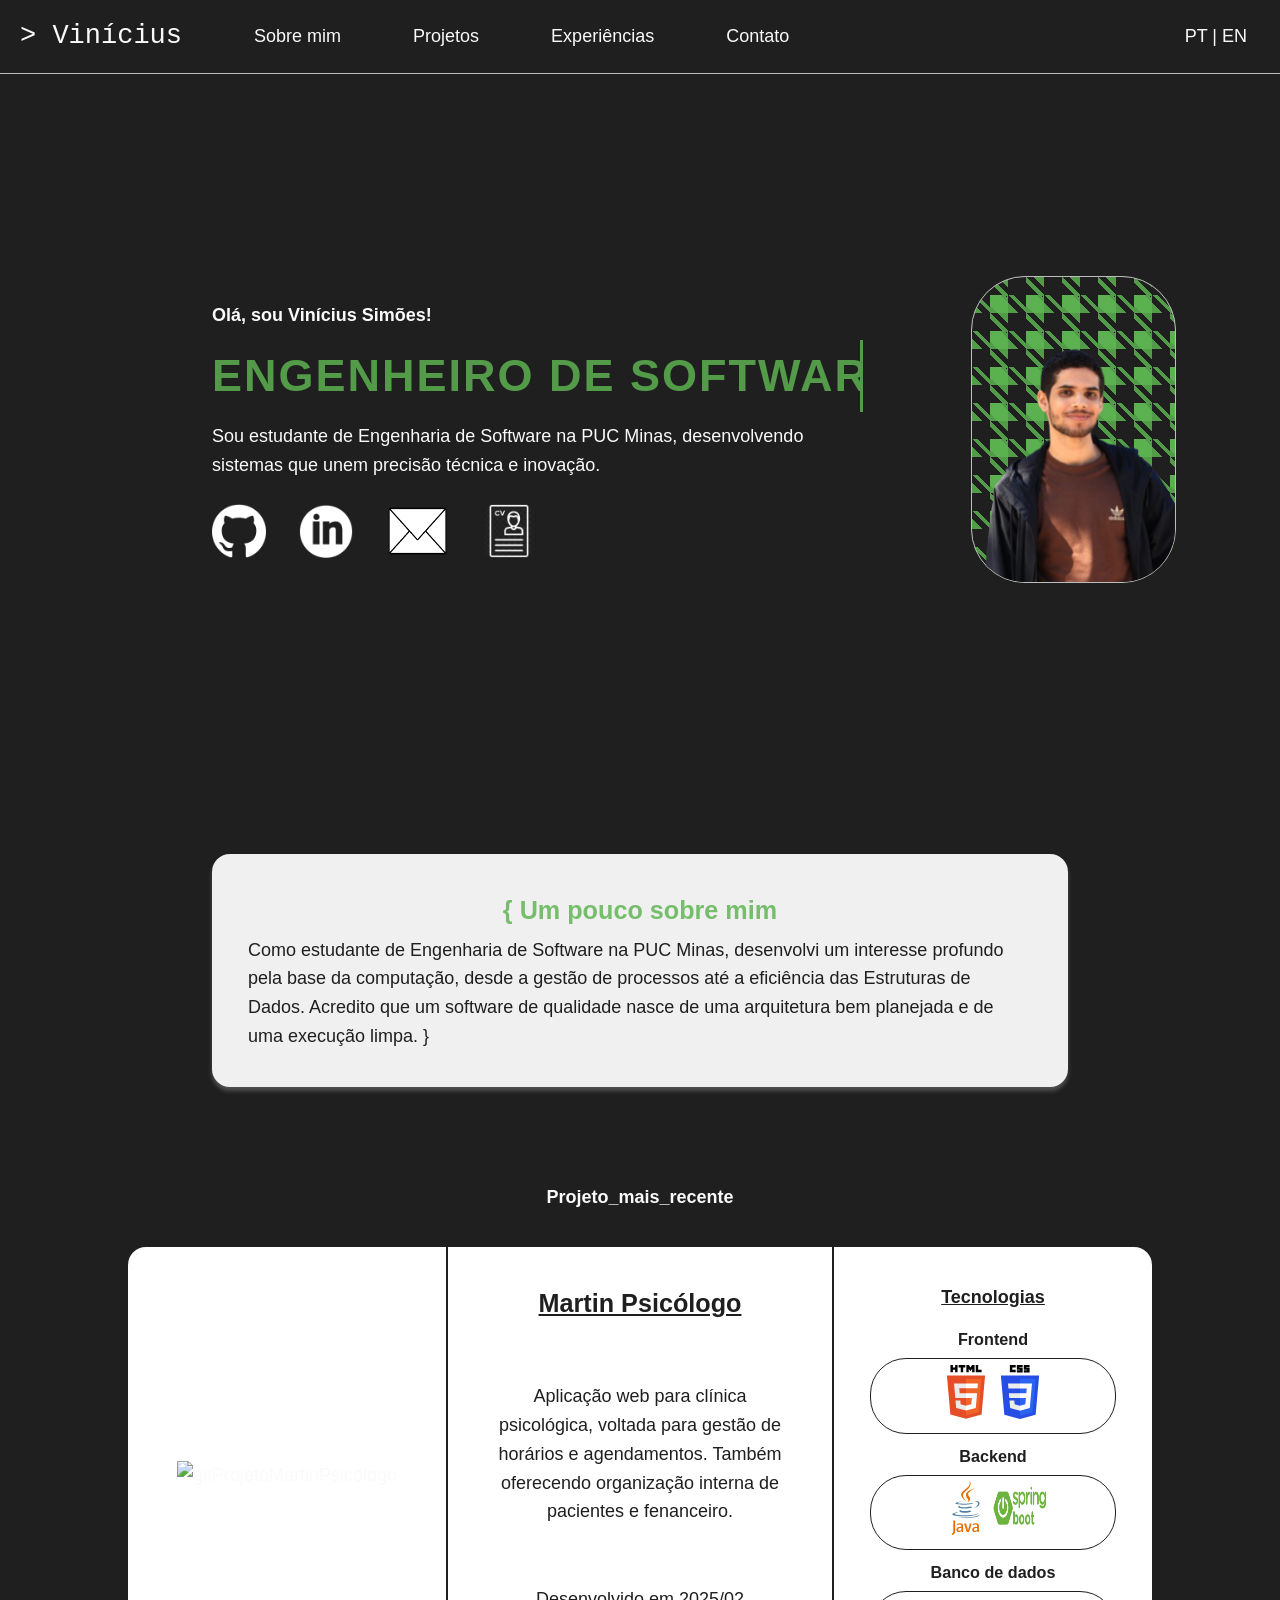
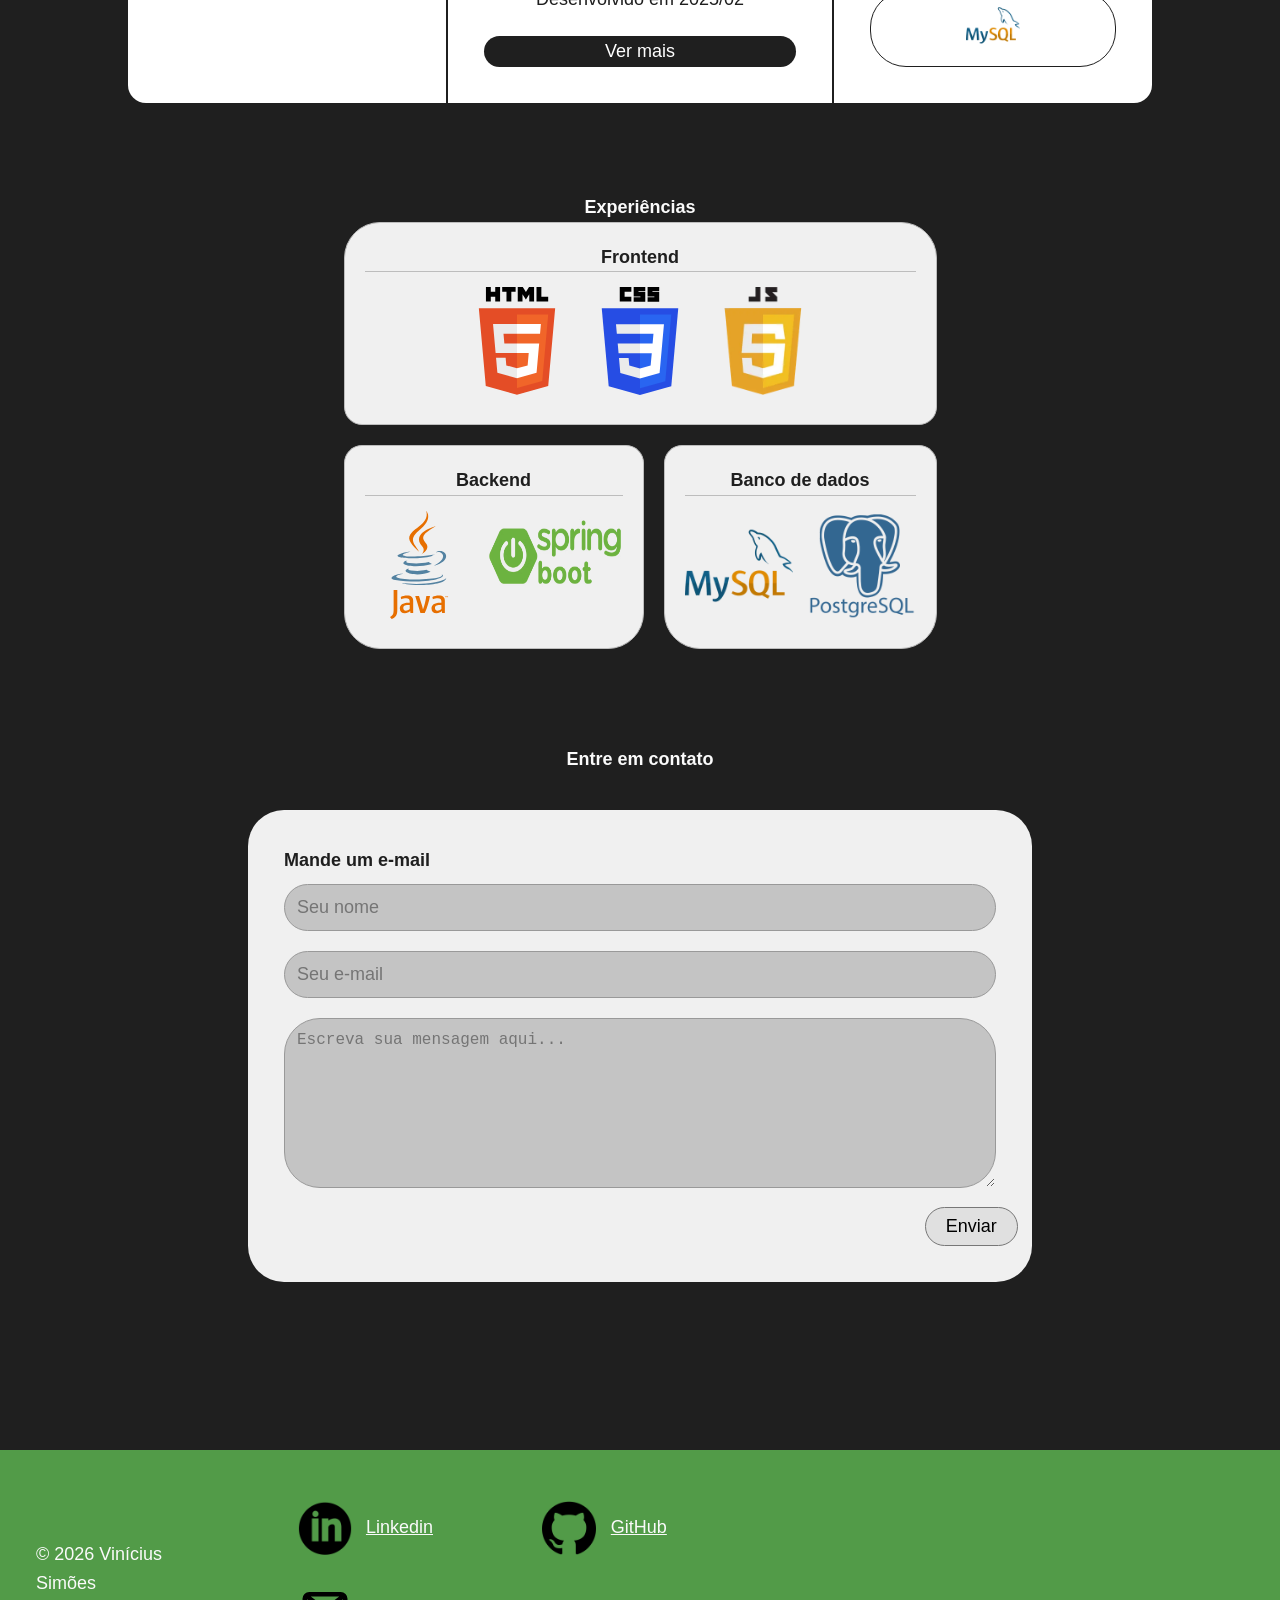
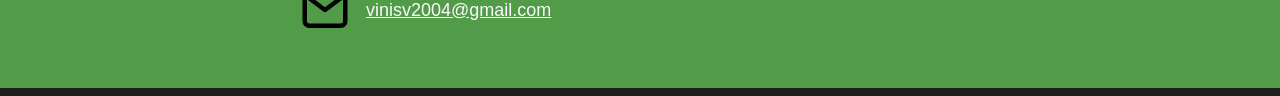
==== index.html @ 2724fe8c "Update and rename src/index.html to index.html" ====
<!DOCTYPE html>
<html lang="pt-BR">

    <head>
        <meta charset="UTF-8">
        <meta name="viewport" content="width=device-width, initial-scale=1.0">
        <title> "Vinícus Simões | Portifólio" </title>
        <link rel="stylesheet" href="src/style.css">
    </head>

    <body>

        <!--  Navbar  -->
        <header>
            <nav>
                <div class="half-background"></div>
                <ul class="menu">
                    <a class="logo" href="#inicio"> > Vinícius </a>

                    <li><a href="#sobre" class="lang-br">Sobre mim</a></li>
                    <li><a href="#sobre" class="lang-eng">About me</a></li>
                    <li><a href="#projetos" class="lang-br">Projetos</a></li>
                    <li><a href="#projetos" class="lang-eng">Projects</a></li>
                    <li><a href="#experiencias" class="lang-br">Experiências</a></li>
                    <li><a href="#experiencias" class="lang-eng">Experiences</a></li>
                    <li><a href="#contato" class="lang-br">Contato</a></li>
                    <li><a href="#contato" class="lang-eng">Contact</a></li>

                    <button class="toggle-lang" onclick="toggleLang()"> PT | EN </button>
                </ul>
            </nav>
        </header>

        <main>
        
            <!-- Inicio -->
            <section id="inicio" class="hero container">

                <div class="hero-content">
                    <h3 class="lang-br">Olá, sou Vinícius Simões!</h3>
                    <h3 class="lang-eng">Hello, I'm Vinícius Simões!</h3>
                    <h1 class="lang-br">ENGENHEIRO DE SOFTWARE</h1>
                    <h1 class="lang-eng">SOFTWARE ENGINEER</h1>
                    <p class="lang-br">Sou estudante de Engenharia de Software na PUC Minas, desenvolvendo sistemas que unem precisão técnica e inovação.</p>
                    <p class="lang-eng">I'm a Software Engineering student at PUC Minas, developing systems that combine technical precision and innovation.</p>
                    <div class="social-icons">
                        <div class="box-icon"> <a href="https://github.com/ViniSimoesV"> <img src="../assets/imgs/githubW.png" alt="icon-github">     </a> </div>
                        <div class="box-icon"> <a href="https://www.linkedin.com/feed/"> <img src="../assets/imgs/linkedinW.png" alt="icon-linkedin"> </a> </div>
                        <div class="box-icon-email"> <a href="#contato">                       <img src="../assets/imgs/emailW.png" alt="icon-email">       </a> </div>
                        <div class="box-icon"> <a href="../assets/curriculo-2025-1.pdf" download="../assets/curriculo-2025-1.pdf"> <img src="../assets/imgs/cv-iconW.png" alt="icon-cv"> </a> </div>
                    </div>
                </div>

                <div class="hero-image">
                    <div class="fotoDirHero"> 
                        <img src="../assets/imgs/fotoViniDir.png" alt="fotoPerfilDir">
                    </div>
                </div>

            </section>

            <!-- Sobre mim -->
            <section id="sobre" class="about container">
                <div class="about-card">
                    <h2 class="lang-br">{ Um pouco sobre mim </h2>
                    <h2 class="lang-eng">{ A little about me </h2>
                    <p class="lang-br">Como estudante de Engenharia de Software na PUC Minas, desenvolvi um interesse profundo pela base da computação, desde a gestão de processos até a eficiência das Estruturas de Dados. Acredito que um software de qualidade nasce de uma arquitetura bem planejada e de uma execução limpa. }</p>
                    <p class="lang-eng">As a Software Engineering student at PUC Minas, I've developed a deep interest in the foundations of computing, from process management to data structure efficiency. I believe that high-quality software is born from well-planned architecture and clean execution. }</p>
                </div>
            </section>

            <!-- Projetos -->
            <section id="projetos" class="projetos-container">
                <h2 class="lang-br">Projeto_mais_recente</h2>
                <h2 class="lang-eng">Most_Recent_Project</h2>

                <!-- Projeto 1 -->
                <article class="projeto-card">
                    <div class="projeto-image"> <img src="../assets/imgs/TI3.gif" alt="gifProjetoMartinPsicologo"></div>
                    <div class="projeto-info">
                        <h3 class="lang-br"> Martin Psicólogo </h3>
                        <h3 class="lang-eng"> Martin Psychologist Clinic </h3>
                        <p class="lang-br"> Aplicação web para clínica psicológica, voltada para gestão de horários e agendamentos. Também oferecendo organização interna de pacientes e fenanceiro.</p>
                        <p class="lang-eng"> Web application for a psychologist clinic, focused on managing schedules and appointments. Also offering internal patient organization and billing.</p>
                        <span class="lang-br">Desenvolvido em 2025/02</span>
                        <span class="lang-eng">Developed in 2025/02</span>
                        <button class="lang-br"> <a href="https://github.com/ViniSimoesV/Trabalho-Interdisciplinar-Martin-Psic-logo"> Ver mais </a> </button>
                        <button class="lang-eng"> <a href="https://github.com/ViniSimoesV/Trabalho-Interdisciplinar-Martin-Psic-logo"> See more </a> </button>
                    </div>
                    <div class="projeto-tags">
                        <h4 class="lang-br"> Tecnologias </h4>
                        <h4 class="lang-eng"> Technologies </h4>
                        <p> Frontend </p>
                        <div class="tec-icon"> 
                            <div class="mini-icon"> <img src="../assets/imgs/html-icon.svg" alt="html-icon"></div> 
                            <div class="mini-icon"> <img src="../assets/imgs/css-icon.svg" alt="css-icon"></div>
                        </div>
                        <p> Backend </p>
                        <div class="tec-icon"> 
                            <div class="mini-icon"> <img src="../assets/imgs/java-icon.svg" alt="java-icon"></div> 
                            <div class="mini-icon"> <img src="../assets/imgs/spring-icon.avif" alt="springBoot-icon"></div>
                        </div>
                        <p class="lang-br"> Banco de dados </p>
                        <p class="lang-eng"> Database </p>
                        <div class="tec-icon"> 
                            <div class="mini-icon"> <img src="../assets/imgs/mySQL-icon.webp" alt="mySQL-icon"></div>
                        </div>
                    </div>
                </article>

                <!-- Projeto 2 
                <article class="projeto-card">
                    <div class="projeto-image"> </div>
                    <div class="projeto-info">
                        <h3 class="lang-br"> Nome do projeto 2 </h3>
                        <h3 class="lang-eng"> Project name 2 </h3>
                        <p class="lang-br"> Descrição do projeto 2</p>
                        <p class="lang-eng"> Project description 2</p>
                        <span class="lang-br">Desenvolvido em 2025/02</span>
                        <span class="lang-eng">Developed in 2025/02</span>
                        <button class="lang-br"> Ver mais </button>
                        <button class="lang-eng"> See more </button>
                    </div>
                    <div class="projeto-tags">
                        <h4 class="lang-br"> Tecnologias </h4>
                        <h4 class="lang-eng"> Technologies </h4>
                        <p> Frontend </p>
                        <div class="tec-icon"> 
                            <div class="mini-icon"></div> 
                            <div class="mini-icon"></div>
                        </div>
                        <p> Backend </p>
                        <div class="tec-icon"> 
                            <div class="mini-icon"></div> 
                            <div class="mini-icon"></div>
                        </div>
                        <p class="lang-br"> Banco de dados </p>
                        <p class="lang-eng"> Database </p>
                        <div class="tec-icon"> 
                            <div class="mini-icon"></div>
                        </div>
                    </div>
                </article>
            </section>
            -->

            <!-- Experiências -->
            <section id="experiencias" class="experiencias-container">
                <h2 class="lang-br">Experiências</h2>
                <h2 class="lang-eng">Experiences</h2>
                <div class="experiencia-grid">

                    <!-- Experiência 1 -->
                    <div class="experiencia-categoria">
                        <h3> Frontend </h3>
                        <div class="tec-list">
                            <div class="tec-item"><img src="../assets/imgs/html-icon.svg" alt="HTML-icon"> </div>
                            <div class="tec-item"><img src="../assets/imgs/css-icon.svg" alt="CSS-icon"> </div>
                            <div class="tec-item"><img src="../assets/imgs/js-icon.webp" alt="JavaScript-icon"> </div>
                        </div>
                    </div>

                    <!-- Experiência 2 -->
                    <div class="experiencia-categoria">
                        <h3> Backend </h3>
                        <div class="tec-list">
                            <div class="tec-item"> <img src="../assets/imgs/java-icon.svg" alt="Java-icon"></div>
                            <div class="tec-item" id="spring"> <img src="../assets/imgs/spring-icon.avif" alt="Spring-icon"></div>
                        </div>
                    </div>

                    <!-- Experiência 3 -->
                     <div class="experiencia-categoria">
                        <h3 class="lang-br"> Banco de dados </h3>
                        <h3 class="lang-eng"> Database </h3>
                        <div class="tec-list">
                            <div class="tec-item"> <img src="../assets/imgs/mySQL-icon.webp" alt="mySQL-icon"></div>
                            <div class="tec-item"> <img src="../assets/imgs/postgresql-icon.png" alt="PostgreSQL-icon"></div>
                        </div>
                    </div>
                </div>
            </section>

            <!-- Contato-->
            <section id="contato" class="contact container">
                <h2 class="lang-br">Entre em contato</h2>
                <h2 class="lang-eng">Contact me</h2>

                <form class="email-form" action="https://formsubmit.co/vinisv2004@gmail.com" method="POST">
                    <h3 class="lang-br">Mande um e-mail</h3>
                    <h3 class="lang-eng">Send me an email</h3>

                    <input type="text" name="name" id="form-name" placeholder="Seu nome" required>
                    <input type="email" name="email" id="form-email" placeholder="Seu e-mail" required>
                    <textarea name="message" id="form-message" placeholder="Escreva sua mensagem aqui..." rows="8" required></textarea>

                    <button type="submit" class="lang-br">Enviar</button>
                    <button type="submit" class="lang-eng">Submit</button>
                </form>
            </section>
        </main>

        <!-- Rodapé -->
        <footer>
        <div class="container footer-content">
            <p>© 2026 Vinícius Simões</p>
            <div class="footer-links">
                <span> <a href="https://www.linkedin.com/feed/"> <img src="../assets/imgs/linkedin.png" alt="icon-linkedin">Linkedin</a></span> 
                <span><a href="https://github.com/ViniSimoesV"> <img src="../assets/imgs/github.png" alt="icon-github">GitHub</a></span> 
                <span> <a href="mailto:vinisv2004@gmail.com"> <img src="../assets/imgs/email.svg" alt="icon-email">vinisv2004@gmail.com</a></span>
            </div>
        </div>
    </footer>
        
    </body>

    <!-- Script -->
    <script src="src/script.js"></script>

</html>
---- src/style.css ----
:root {
    --bg-color: #1f1f1f;
    --card-bg: #f0f0f0;
    --text-primary: #fafafa;
    --border-color: #bdbdbd;
    --destaque-color: rgba(93, 180, 81, 0.836);
    --font-main: 'Segoe UI', Roboto, Helvetica, Arial, sans-serif;
}

/* Reset e Configurações Globais */
* {
    margin: 0;
    padding: 0;
    box-sizing: border-box;
    font-size: large;
}

html {
    scroll-behavior: smooth;
}

body {
    background-color: var(--bg-color);
    color: var(--text-primary);
    font-family: var(--font-main);
    line-height: 1.6;
}

.container {
    max-width: 70%;
    margin: 0 auto;
    padding: 60px 20px;
}

/* --- Navegação --- */
header {
    background: var(--bg-color);
    position: sticky;
    top: 0;
    z-index: 1000;
    border-bottom: 1px solid #bbb;
}

nav {
    display: flex;
    justify-content: flex;
    margin-left: 20px;
    padding: 15px 0;
}

.menu {
    display: flex;
    list-style: none;
    align-items: center;
    justify-content: left;
    gap: 2rem;
    width: 100%;
}

.menu a {
    text-decoration: none;
    color: var(--text-primary);
    font-weight: 500;
    transition: 0.3s;
}

.menu a:hover {
    opacity: 0.7;
}

.logo {
    font-weight: bold;
    font-size: 1.5rem;
    font-family: JetBrains Mono, monospace;
    margin-right: 2rem;
    cursor: default;
}

/* --- Tradução --- */

.toggle-lang {
    margin-left: auto;
    padding: 8px 15px;
    background: transparent;
    border: transparent;
    cursor: pointer;
    margin-right: 1rem;
    color: #fafafa ;
}

.lang-eng { display: none; }

body.en-active .lang-br { 
    display: none !important; 
}

body.en-active .lang-eng { 
    display: revert !important; 
}



/* --- Seção Início (Hero) --- */
.hero {
    display: grid;
    grid-template-columns: 1.2fr 1fr;
    justify-content: center;
    align-items: center;
    min-height: 80vh;
}

.hero-content h1 {
    font-size: 2.5rem;
    margin: 10px 0;
    letter-spacing: 2px;
    color: var(--destaque-color);

    border-right: 0.2rem solid;
    width: 26ch;
    white-space: nowrap;
    overflow: hidden;
    animation: typing 2s steps(26), blinking 0.5s infinite step-end alternate;
}

.social-icons {
    display: flex;
    gap: 15px;
    margin-top: 25px;
}

.box-icon img { width: 3rem; height: 3rem; margin-right: 1rem; }
.box-icon img:hover {
    transform: scale(1.3);
    transition: 0.6s;
}

.box-icon-email img { width: 3.5rem; height: 3rem; margin-right: 1rem; }
.box-icon-email img:hover {
    transform: scale(1.3);
    transition: 0.6s;
}


.hero-image img {
    margin-left: 6rem;
    width: 100%;
    max-width: 20rem;
    border-radius: 3rem;
    border: 0.1rem solid var(--border-color);
    background:
    linear-gradient(-45deg, var(--destaque-color) 25%, transparent 25%, transparent 75%, var(--bg-color) 75%, var(--bg-color)) 0 0,
    linear-gradient(-45deg, var(--bg-color) 25%, transparent 25%, transparent 75%, var(--destaque-color) 75%, var(--destaque-color)) 1em 1em,
    linear-gradient(45deg, var(--bg-color) 17%, transparent 17%, transparent 25%, var(--bg-color) 25%, var(--bg-color) 36%, transparent 36%, transparent 64%, var(--bg-color) 64%, var(--bg-color) 75%, transparent 75%, transparent 83%, var(--bg-color) 83%) 1em 1em;
    background-color: var(--destaque-color);
    background-size: 2em 2em;
}

@keyframes typing {
    from { width: 0; }
}

@keyframes blinking {
    50% { border-color: transparent; }
}




/* --- Sobre Mim --- */
.about-card h2 { font-size: 1.4rem; text-align: center; margin-bottom: 5px; color: var(--destaque-color);}

.about-card {
    color: var(--bg-color);
    background: var(--card-bg);
    padding: 2rem;
    border-radius: 1rem;
    text-align: left;
    font-size: larger;
    box-shadow: #77777791 0px 4px 4px;
    width: 100%;
}

.about-card:hover {
    box-shadow: var(--destaque-color) 0rem 0rem 3rem;
    border-radius: 1rem;
    transition: 0.5s;
}




/* --- Projetos --- */

section#projetos{
    margin-top: 2rem;
    margin-bottom: 4rem;
}
/* Container Geral de Projetos */
.projetos-container {
    display: flex;
    flex-direction: column;
    align-items: center;
    gap: 2rem;
}

/* O Box do Projeto */
.projeto-card {
    display: grid;
    /* Coluna 1: Imagem | Coluna 2: Info | Coluna 3: Tags */
    grid-template-columns: 1fr 1.2fr 1fr;
    border-radius: 1rem;
    background-color: #ffffff;
    overflow: hidden;
    min-height: 70%;
    width: 80%;
    margin-bottom: 3rem;
}

.projeto-card:hover {
    box-shadow: var(--destaque-color) 0rem 0rem 3rem;
    
    transition: 0.5s;
}

/* Coluna 1: Espaço da Imagem */
.projeto-image {
    border-right: 0.15rem solid var(--bg-color);
    position: relative;
    display: flex;
    align-items: center;
    justify-content: center;
}

/* Coluna 2: Informações Centrais */
.projeto-info {
    padding: 2rem;
    display: flex;
    flex-direction: column;
    justify-content: space-between;
    text-align: center;
    position: relative;
    color: var(--bg-color);
}

.projeto-info h3 {
    text-decoration: underline;
    font-size: 1.4rem;
    color: var(--bg-color);
}

.projeto-info p {
    margin: 2rem 0;
    color: var(--bg-color);
}

/* Rodapé da Info */
.projeto-info div.footer-card {
    display: flex;
    justify-content: space-between;
    align-items: flex-end;
    font-size: 0.85rem;
}

/* botão 'Ver mais' da info */
.projeto-info button {
    background-color: var(--bg-color);
    border: 0rem solid transparent;
    padding: 5px 15px;
    cursor: pointer;
}

.projeto-info button a { color: white; text-decoration: none;}

.projeto-info button:hover {
    background-color: var(--destaque-color);
    color: var(--bg-color);
    transition: 0.4s;
}


/* Coluna 3: Tecnologias*/
.projeto-tags {
    padding: 2rem;
    border-left: 0.15rem solid var(--bg-color);
    background-color: transparent;
    text-align: center;
}

.projeto-tags h4 {
    color: var(--bg-color);
    text-decoration: underline;
    margin-bottom: 15px;
}

.projeto-tags p {
    color: var(--bg-color);
    font-weight: bold;
    font-size: 0.9rem;
    margin: 10px 0 5px;
}

.tec-icon {
    justify-content: center;
    display: flex;
    border: var(--bg-color) 0.111rem solid;
    border-radius: 2rem;
    padding: 0.3rem;
}

div.mini-icon img{
    width: 3rem;
    height: 3rem;
}



/* --- Experiências --- */

.github-stats-container {
    width: 100%;
    display: flex;
    justify-content: center;
    margin-bottom: 20px;
}

.github-stats-container img {
    max-width: 100%; /* Garante que não ultrapasse o card */
    height: auto;
    border-radius: 0.5rem;
}

.experiencias-container { 
    background: transparent;
    text-align: center;
}



.experiencia-grid {
    display: grid;
    grid-template-columns: 1fr 1fr;
    justify-content: center;
    gap: 20px;
    max-width: 500px;
    margin: 0 auto;
}

.experiencia-categoria {
    color: var(--bg-color);
    background: var(--card-bg);
    padding: 20px;
    border: 1px solid var(--border-color);
    border-radius: 1rem 1rem 2rem 2rem;
    margin: 0 auto;
}

.experiencia-categoria:nth-child(1) {
    grid-column: 1 / span 2;
    margin: 0 auto;
    border-radius: 2rem 2rem 1rem 1rem;
    width: 100%;
}

.experiencia-categoria h3 {
    text-align: center;
    border-bottom: 1px solid var(--border-color);
    margin-bottom: 15px;
}

.experiencia-categoria:hover {
    box-shadow: var(--destaque-color) 0rem 0rem 3rem;
    transition: 0.5s;
}

.tec-list {
    display: flex;
    justify-content: center;
    gap: 15px;
}

.tec-item img { width: 6rem; height: 6rem; }
.tec-item#spring img { width: 7.5rem; height: 5rem; }


/* --- Contato --- */
.contact { text-align: center; }

.email-form {
    padding: 2rem;
    background: var(--card-bg);
    max-width: 100%;
    margin: 2rem;
    text-align: left;
    color: var(--bg-color);
    border-radius: 2rem;
}

.email-form:hover {
    box-shadow: var(--destaque-color) 0rem 0rem 3rem;
    transition: 0.5s;
}

.email-form input, .email-form textarea {
    width: 100%;
    padding: 12px;
    margin: 10px 0;
    border: 1px solid #999;
    border-radius: 2rem;
    background: #c4c4c4;
}


.email-form button { margin-left: 90%; }
.email-form button:hover {
    border: 0.1rem solid transparent;
    background: var(--destaque-color);
    transition: 0.2s;
}

button {
    padding: 8px 20px;
    cursor: pointer;
    background: #e0e0e0;
    border: 1px solid #777;
    border-radius: 2rem;
    transition: 0.2s;
}

button:hover { background: #666666; }



/* --- Footer --- */
footer {
    display: flex;
    width: 100%;
    background-color: var(--destaque-color);
    padding: 2rem;
    margin: 0rem;
}



.footer-content {
    width: 100%;
    display: flex;
    font-size: 1rem;
    padding: 0rem;
    margin: 0rem;
}

.footer-content p {
    display: flex;
    margin-left: 0;
    align-items: center;
    justify-content: left;
}

.footer-links img {
    width: 3rem;
    height: 3rem;
    margin: 0.8rem;
}

.footer-links a{
    font-size: large;
    text-decoration: underline;
    color: var(--text-primary);
    align-items: center;
    display: inline-flex;
    padding-left: 5rem;
}

.footer-links a:hover {
    color: var(--bg-color);
    opacity: 0.7;
}

.footer-links span { 
    align-items: center;
    justify-content: right;
}

/* --- Responsividade Básica --- */
@media (max-width: 768px) {
    .hero, .projeto-card, .experiencia-grid {
        grid-template-columns: 1fr;
    }
}
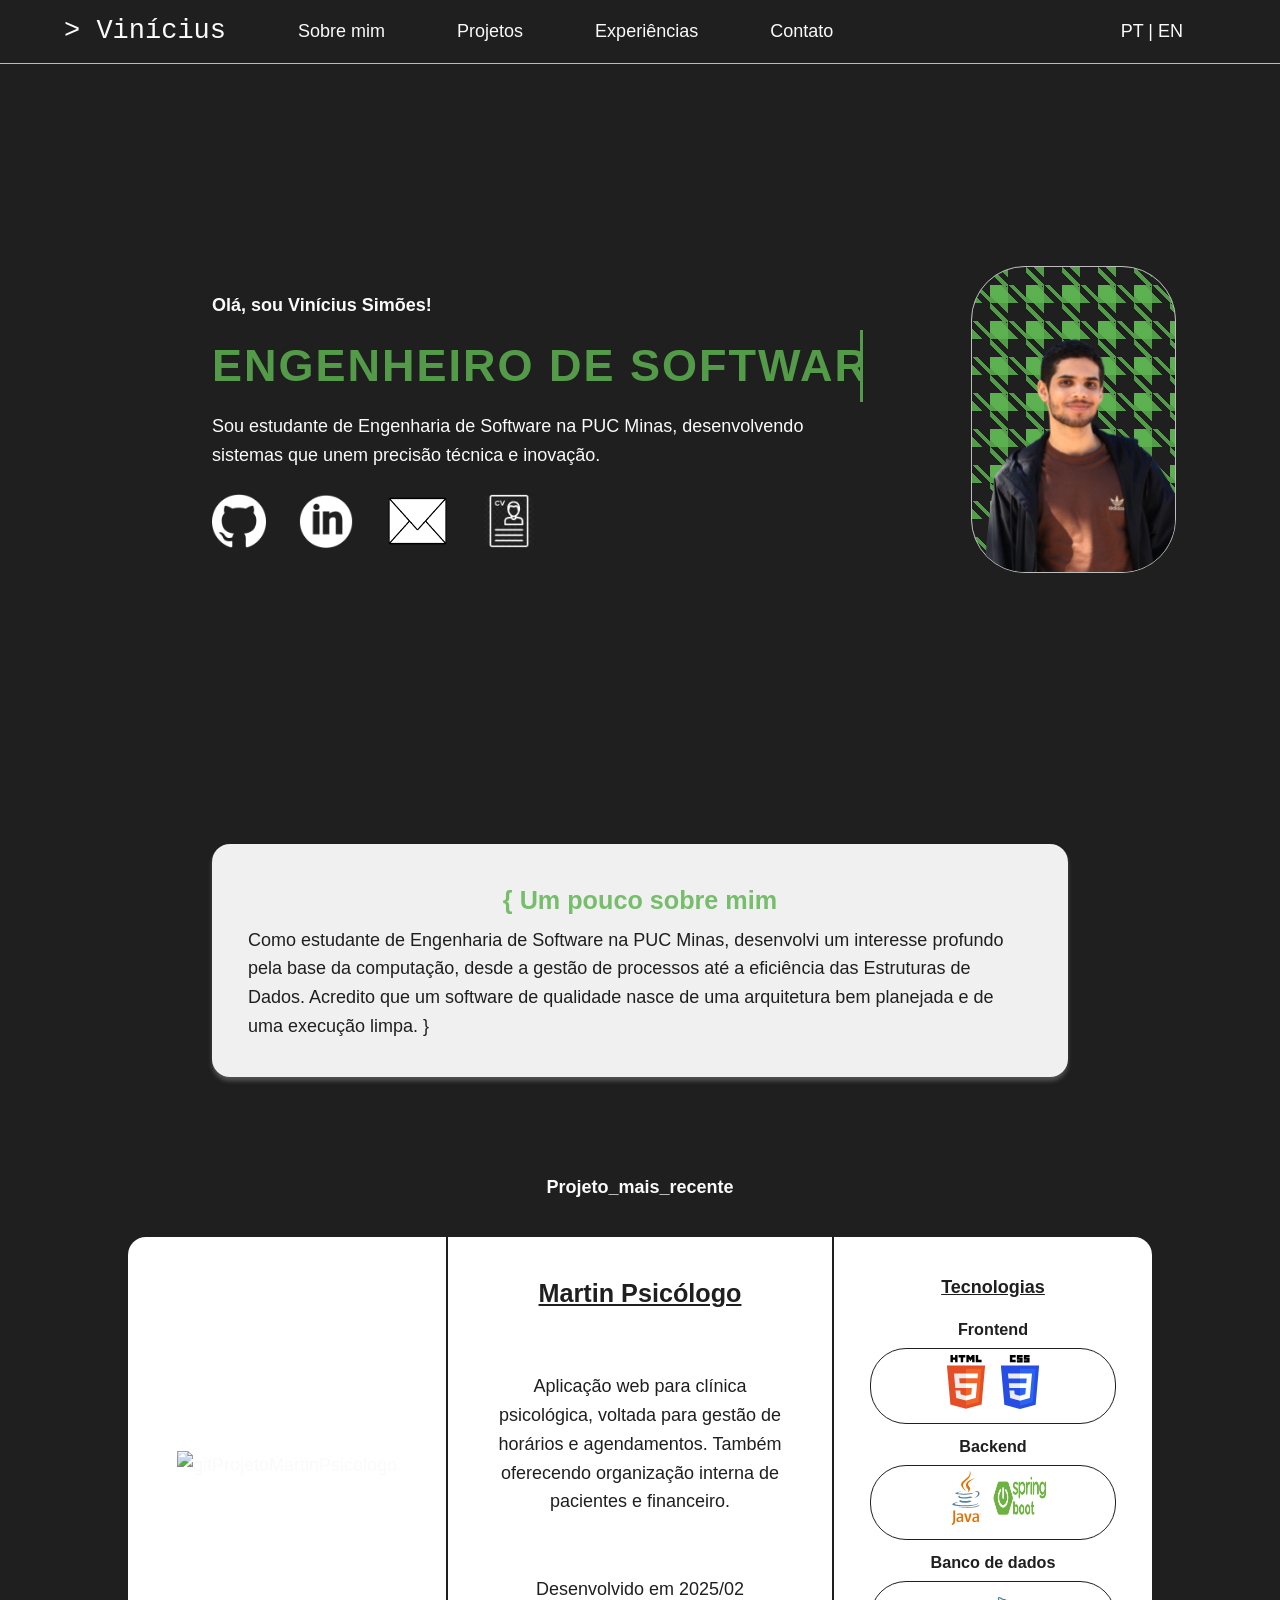
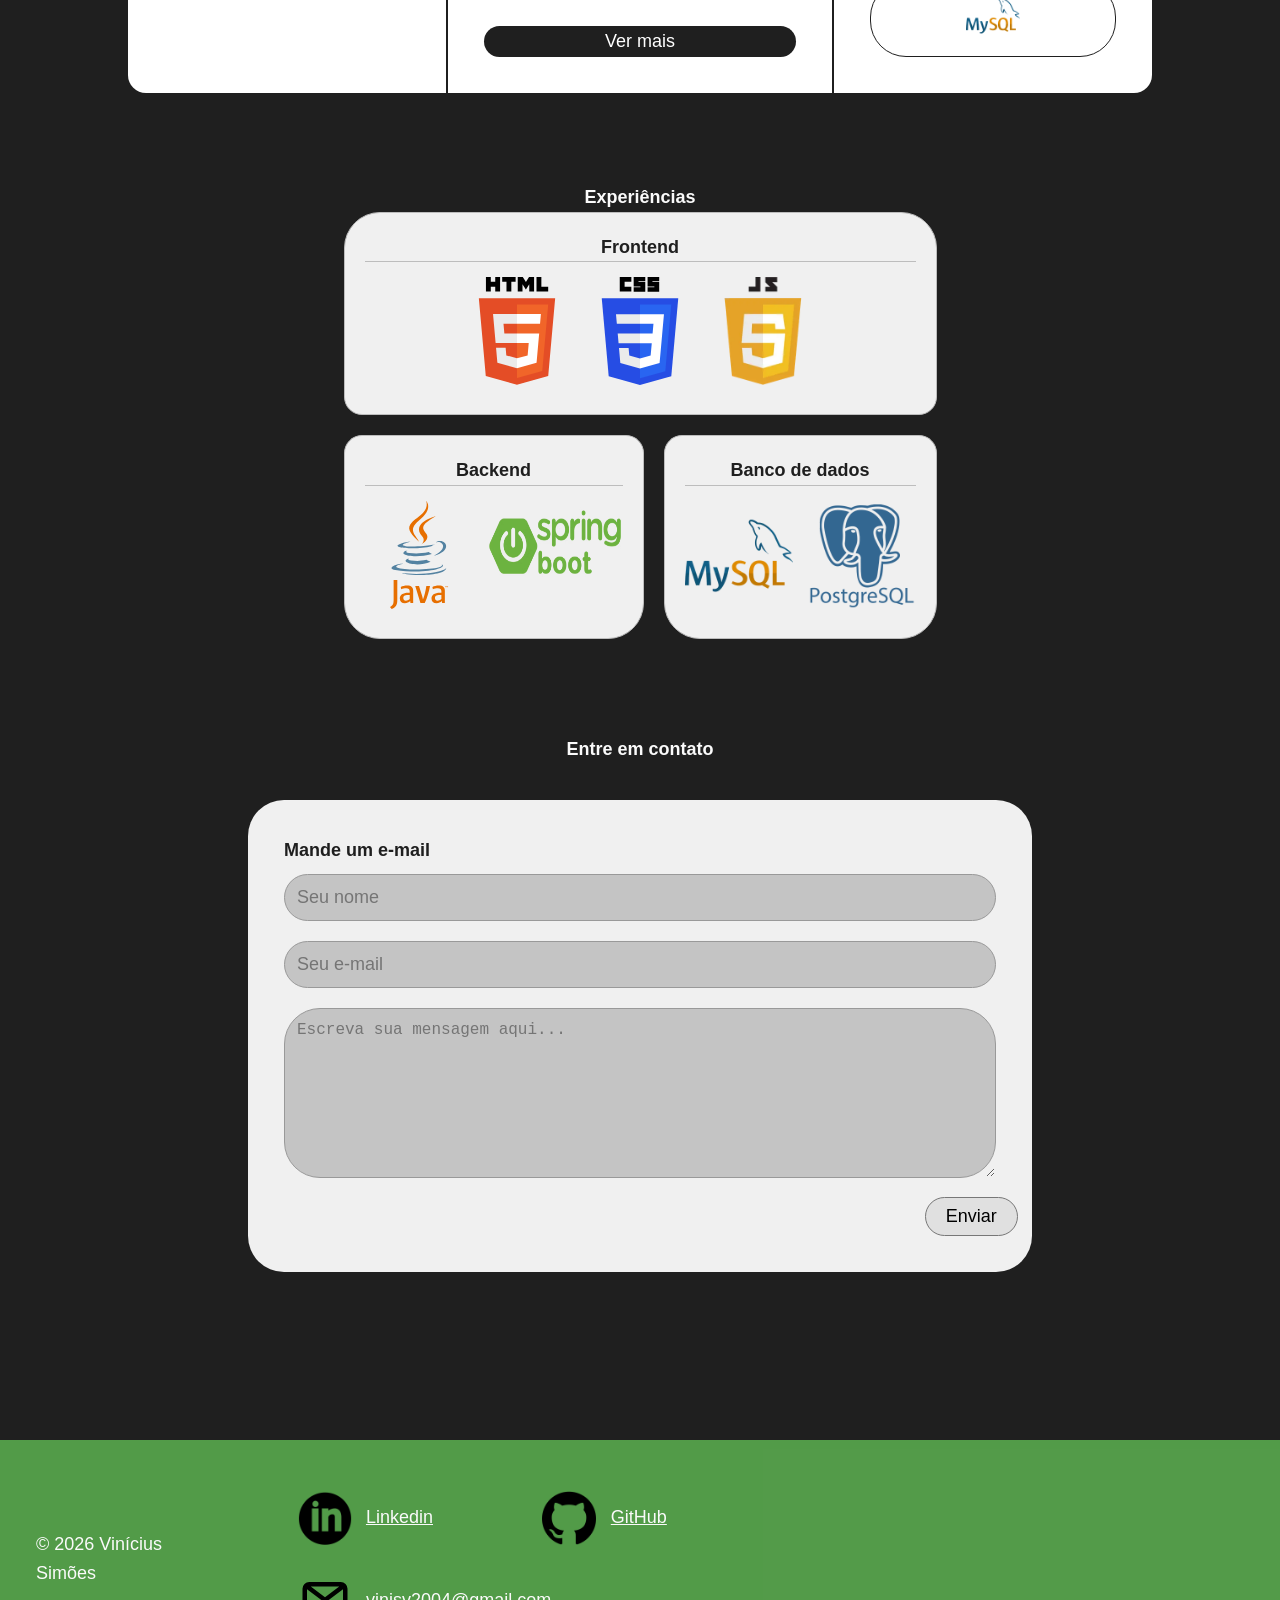
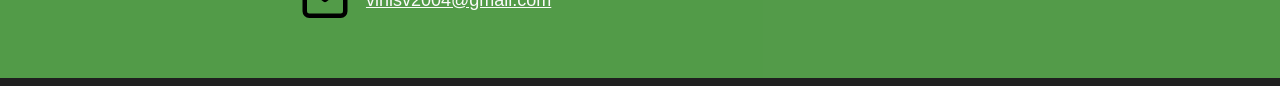
==== commit 9751540f: "correção ortografica" ====
--- a/index.html
+++ b/index.html
@@ -80,7 +80,7 @@
                     <div class="projeto-info">
                         <h3 class="lang-br"> Martin Psicólogo </h3>
                         <h3 class="lang-eng"> Martin Psychologist Clinic </h3>
-                        <p class="lang-br"> Aplicação web para clínica psicológica, voltada para gestão de horários e agendamentos. Também oferecendo organização interna de pacientes e fenanceiro.</p>
+                        <p class="lang-br"> Aplicação web para clínica psicológica, voltada para gestão de horários e agendamentos. Também oferecendo organização interna de pacientes e financeiro.</p>
                         <p class="lang-eng"> Web application for a psychologist clinic, focused on managing schedules and appointments. Also offering internal patient organization and billing.</p>
                         <span class="lang-br">Desenvolvido em 2025/02</span>
                         <span class="lang-eng">Developed in 2025/02</span>
--- a/src/style.css
+++ b/src/style.css
@@ -34,6 +34,7 @@
 
 /* --- Navegação --- */
 header {
+    width: 100%;
     background: var(--bg-color);
     position: sticky;
     top: 0;
@@ -43,9 +44,9 @@
 
 nav {
     display: flex;
-    justify-content: flex;
-    margin-left: 20px;
-    padding: 15px 0;
+    justify-content: space-between;
+    margin: 0;
+    padding: 10px 5%;
 }
 
 .menu {
@@ -482,8 +483,84 @@
 }
 
 /* --- Responsividade Básica --- */
-@media (max-width: 768px) {
-    .hero, .projeto-card, .experiencia-grid {
-        grid-template-columns: 1fr;
-    }
-}
+
+/* --- Responsividade --- */
+
+@media (max-width: 992px) {
+    .hero {
+        grid-template-columns: 1fr; /* Empilha o texto e a imagem */
+        text-align: center;
+        min-height: auto;
+        gap: 2rem;
+    }
+
+    .hero-content h1 {
+        width: 100%;
+        white-space: normal; /* Permite que o título quebre linha no celular */
+        border-right: none;
+        animation: none;     /* Animação de digitação não funciona bem em múltiplas linhas */
+    }
+
+    .hero-image {
+        margin-left: 0;
+        display: flex;
+        justify-content: center;
+    }
+
+    .hero-image img {
+        margin-left: 0;
+        max-width: 15rem;
+    }
+
+    .social-icons {
+        justify-content: center;
+    }
+
+    /* Ajuste dos Cards de Projeto */
+    .projeto-card {
+        grid-template-columns: 1fr; /* Empilha imagem, info e tags */
+        width: 100%;
+    }
+
+    .projeto-image, .projeto-tags {
+        border: none;
+        border-bottom: 1px solid var(--bg-color);
+    }
+}
+
+@media (max-width: 600px) {
+    .menu {
+        gap: 1rem;
+        flex-wrap: wrap; /* Permite que os links do menu quebrem linha se necessário */
+        justify-content: center;
+    }
+
+    .logo {
+        margin-right: 0;
+        width: 100%;
+        text-align: center;
+    }
+
+    .toggle-lang {
+        margin: 0 auto;
+    }
+
+    .experiencia-grid {
+        grid-template-columns: 1fr; /* Uma coluna de tecnologias por vez */
+    }
+
+    .email-form button {
+        margin-left: 0;
+        width: 100%; /* Botão de enviar ocupa a largura toda no celular */
+    }
+
+    .footer-content {
+        flex-direction: column;
+        text-align: center;
+    }
+
+    .footer-links a {
+        padding-left: 0;
+        margin: 10px 0;
+    }
+}
